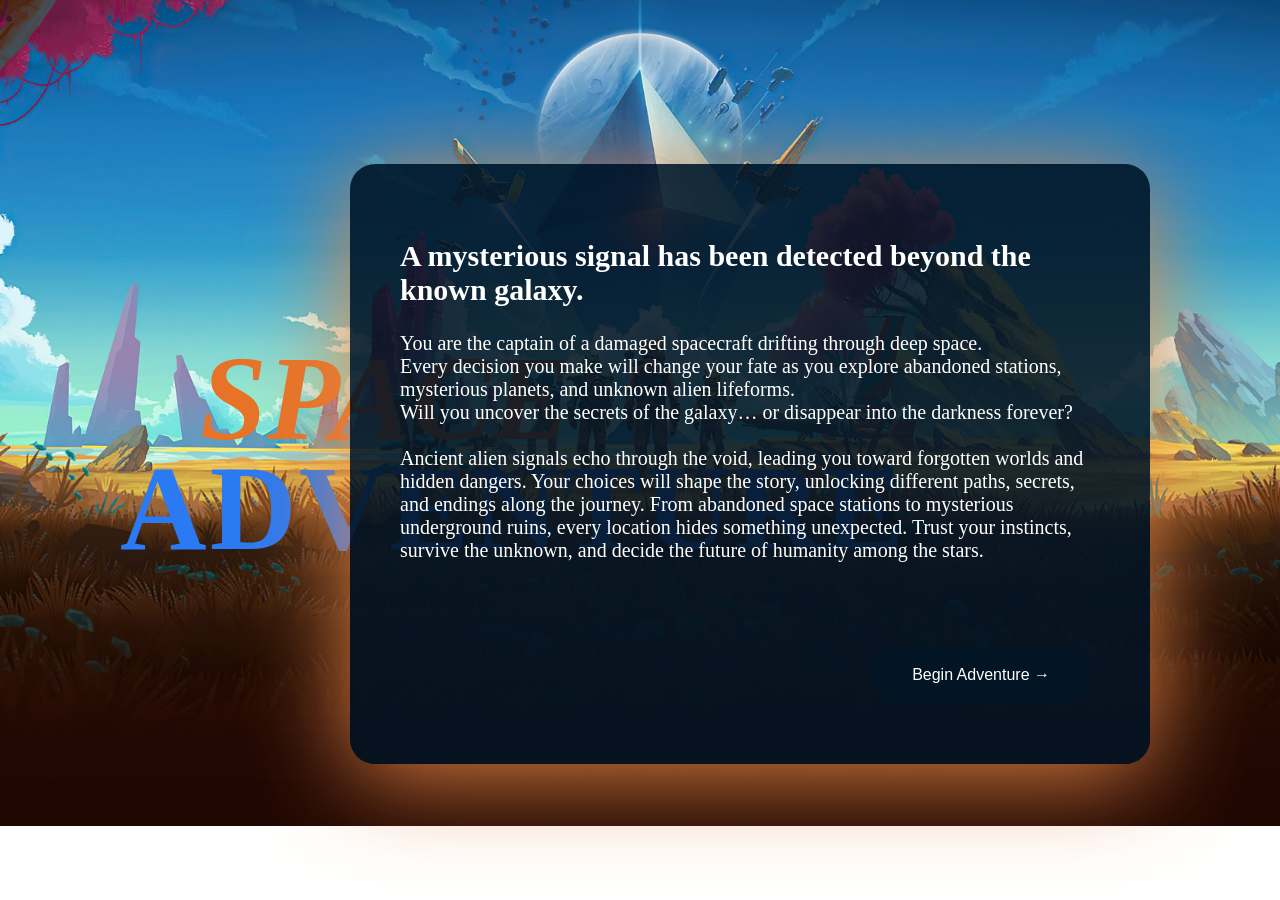
==== index.html @ 046a6d44 "Initial commit" ====
<!DOCTYPE html>
<html>
    <head>
        <title>Space Adventure</title>
        <style>
            @import url(style.css);
        </style>
    </head>
    <body class="menu-page">
        <h1 class="title1">SPACE</h1>
        <h1 class="title2">ADVENTURE</h1>
        <div class="card">
            <h2>A mysterious signal has been detected beyond the known galaxy.</h2>
            <p>
                You are the captain of a damaged spacecraft drifting through deep space.<br>
                Every decision you make will change your fate as you explore abandoned stations, mysterious planets, and unknown alien lifeforms.<br>
                Will you uncover the secrets of the galaxy… or disappear into the darkness forever?<br><br>
                Ancient alien signals echo through the void, leading you toward forgotten worlds and hidden dangers. 
                Your choices will shape the story, unlocking different paths, secrets, and endings along the journey. 
                From abandoned space stations to mysterious underground ruins, every location hides something unexpected. 
                Trust your instincts, survive the unknown, and decide the future of humanity among the stars.
            </p>
            <button class="play-button" onclick="goToStory()">Begin Adventure &rarr;</button>
            
        </div>

        <script src="script.js"></script>
    </body>
</html>
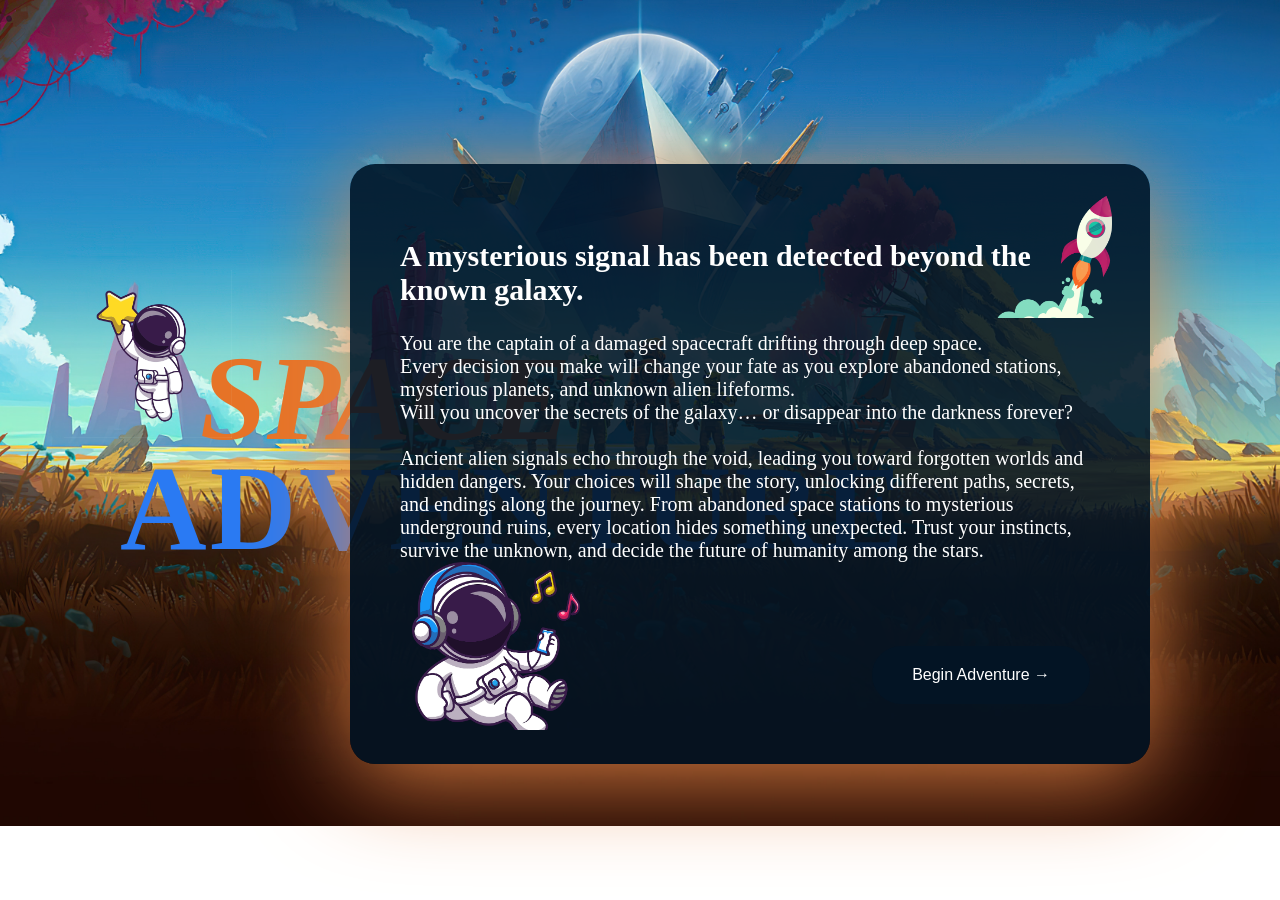
==== commit 6718ef61: "minor changes to website added logos" ====
--- a/index.html
+++ b/index.html
@@ -23,7 +23,9 @@
             <button class="play-button" onclick="goToStory()">Begin Adventure &rarr;</button>
             
         </div>
-
+        <div class="logo1"></div>
+        <div class="logo2"></div>
+        <div class="logo3"></div>
         <script src="script.js"></script>
     </body>
 </html>
